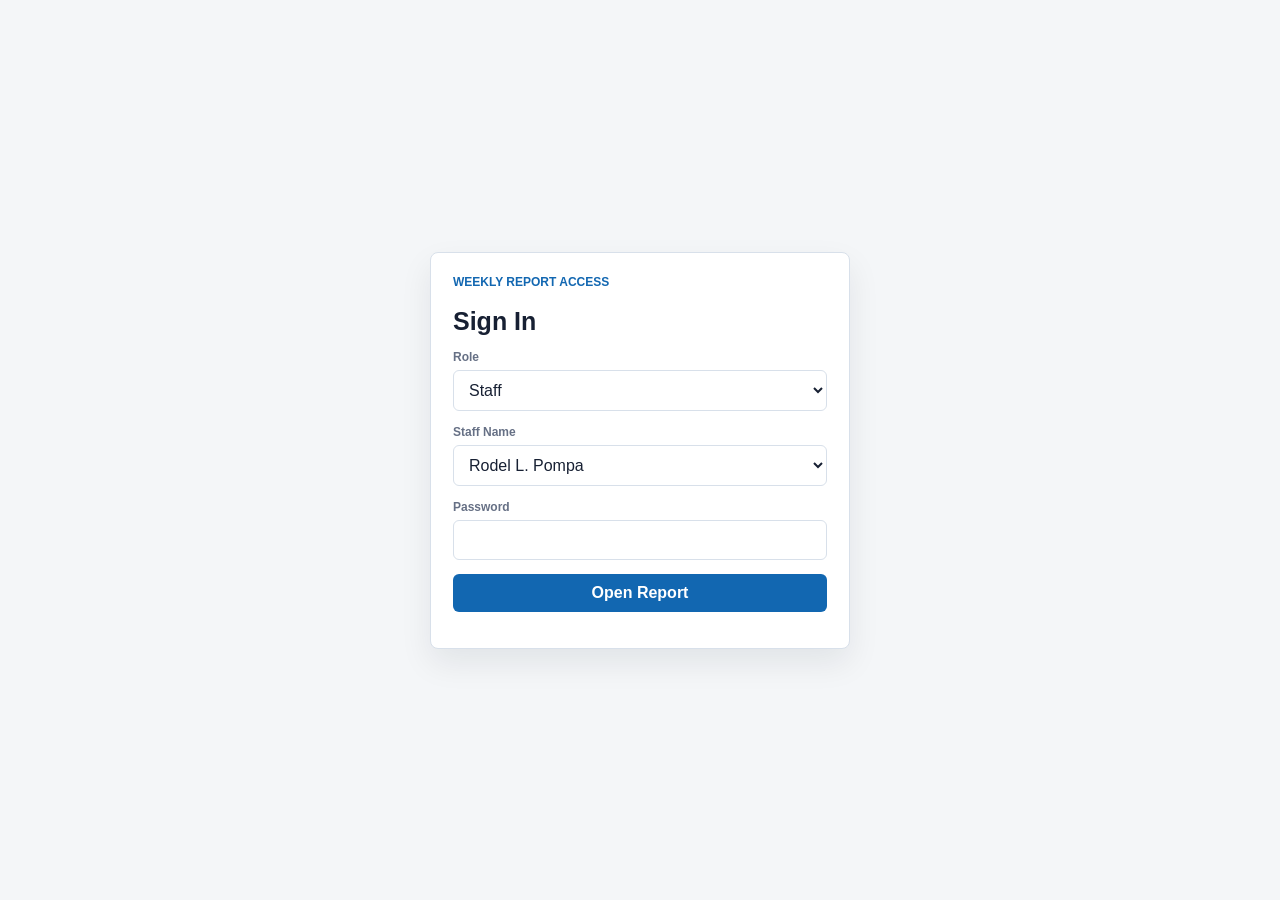
==== index.html @ 8bcedb8e "Force program checklist updates" ====
<!doctype html>
<html lang="en">
  <head>
    <meta charset="utf-8" />
    <meta name="viewport" content="width=device-width, initial-scale=1" />
    <meta name="theme-color" content="#1267b1" />
    <title>Weekly Itinerary and Accomplishment Monitor</title>
    <link rel="manifest" href="manifest.webmanifest" />
    <link rel="icon" href="icons/mao-weekly-icon.svg" type="image/svg+xml" />
    <link rel="apple-touch-icon" href="icons/mao-weekly-icon.svg" />
    <link rel="stylesheet" href="styles.css" />
  </head>
  <body>
    <section id="loginScreen" class="login-screen" aria-label="Login">
      <form id="loginForm" class="login-panel">
        <p class="eyebrow">Weekly Report Access</p>
        <h1>Sign In</h1>
        <div class="field">
          <label for="loginRole">Role</label>
          <select id="loginRole" required>
            <option value="staff">Staff</option>
            <option value="viewer">Viewer</option>
            <option value="admin">Admin</option>
          </select>
        </div>
        <div id="loginStaffField" class="field">
          <label for="loginStaff">Staff Name</label>
          <select id="loginStaff"></select>
        </div>
        <div class="field">
          <label for="loginPassword">Password</label>
          <input id="loginPassword" type="password" required />
        </div>
        <button class="primary-btn" type="submit">Open Report</button>
        <p id="loginMessage" class="login-message"></p>
      </form>
    </section>

    <header class="topbar">
      <div>
        <p class="eyebrow">Itinerary Based Monitoring</p>
        <h1>Weekly Accomplishment Report</h1>
      </div>
      <div class="topbar-actions">
        <span id="sessionBadge" class="session-badge">Staff</span>
        <button id="installAppBtn" class="icon-btn hidden" type="button">Install App</button>
        <button id="adminBtn" class="icon-btn" type="button">Admin Settings</button>
        <button id="printBtn" class="icon-btn" type="button">Print</button>
        <button id="exportBtn" class="primary-btn" type="button">Export CSV</button>
        <button id="logoutBtn" class="subtle-btn" type="button">Logout</button>
      </div>
    </header>

    <main class="layout">
      <section class="panel controls-panel" aria-label="Report controls">
        <div class="field">
          <label for="weekStart">Week Start</label>
          <input id="weekStart" type="date" />
        </div>
        <div class="field">
          <label for="weekEnd">Week End</label>
          <input id="weekEnd" type="date" />
        </div>
        <div class="field">
          <label for="staffFilter">Staff</label>
          <select id="staffFilter"></select>
        </div>
        <div class="field">
          <label for="programFilter">Program</label>
          <select id="programFilter">
            <option value="All">All programs</option>
            <option>Rice</option>
            <option>HVCC</option>
            <option>Corn</option>
            <option>Livestock</option>
            <option>Fishery</option>
            <option>Biosystems Engineering</option>
          </select>
        </div>
      </section>

      <nav class="tabs" aria-label="Main views">
        <button class="tab active" type="button" data-view="itineraryView">Plan Itinerary</button>
        <button class="tab" type="button" data-view="accomplishmentView">Encode Accomplishment</button>
        <button class="tab" type="button" data-view="dashboardView">Admin Dashboard</button>
      </nav>

      <section class="metrics" aria-label="Weekly summary">
        <article class="metric">
          <span>Planned Tasks</span>
          <strong id="plannedTasks">0</strong>
        </article>
        <article class="metric">
          <span>Conducted</span>
          <strong id="conductedTasks">0</strong>
        </article>
        <article class="metric">
          <span>Needs Justification</span>
          <strong id="justificationNeeded">0</strong>
        </article>
        <article class="metric">
          <span>Staff Efficiency</span>
          <strong id="overallEfficiency">0%</strong>
        </article>
        <article class="metric">
          <span>TA Report Grade</span>
          <strong id="overallReportGrade">0%</strong>
        </article>
      </section>

      <section id="itineraryView" class="view active">
        <section class="task-panel" aria-label="Itinerary planner">
          <div class="section-heading">
            <h2>Monday to Friday Itinerary</h2>
            <button id="addPlanBtn" class="primary-btn" type="button">Add Itinerary</button>
          </div>

          <form id="planForm" class="entry-form hidden">
            <input type="hidden" id="planId" />
            <div class="field">
              <label for="planStaff">Staff</label>
              <select id="planStaff" required></select>
            </div>
            <div class="field">
              <label for="planDate">Date to be Conducted</label>
              <input id="planDate" type="date" required />
            </div>
            <div class="field">
              <label for="planProgram">Program</label>
              <select id="planProgram" required>
                <option>Rice</option>
                <option>HVCC</option>
                <option>Corn</option>
                <option>Livestock</option>
                <option>Fishery</option>
                <option>Biosystems Engineering</option>
              </select>
            </div>
            <div class="field">
              <label for="planWorkType">Work Type</label>
              <select id="planWorkType" required>
                <option>Regular Work</option>
                <option>Planning</option>
                <option>Mapping</option>
                <option>System Maintenance</option>
                <option>System Creation</option>
              </select>
            </div>
            <div class="field">
              <label for="planPlace">Place</label>
              <input id="planPlace" type="text" required />
            </div>
            <div class="field wide">
              <label for="planTask">Task / Activity</label>
              <input id="planTask" type="text" required />
              <button class="subtle-btn polish-btn" type="button" data-polish-target="planTask">Check Grammar</button>
            </div>
            <div class="field wide">
              <label for="planClients">Clients to be Contacted</label>
              <textarea id="planClients" rows="2"></textarea>
              <button class="subtle-btn polish-btn" type="button" data-polish-target="planClients">Check Grammar</button>
            </div>
            <div class="system-detect full">
              <span>Technical assistance / field visit report</span>
              <strong id="planTechnicalAssistance">System detected: No</strong>
            </div>
            <div class="form-actions">
              <button type="button" id="cancelPlanBtn" class="subtle-btn">Cancel</button>
              <button type="submit" class="primary-btn">Save Itinerary</button>
            </div>
          </form>

          <div class="table-wrap">
            <table>
              <thead>
                <tr>
                  <th>Staff</th>
                  <th>Date</th>
                  <th>Program</th>
                  <th>Work Type</th>
                  <th>Task</th>
                  <th>Place</th>
                  <th>Clients</th>
                  <th>Report Grade Applies</th>
                  <th>Accomplishment Status</th>
                  <th class="actions-col">Actions</th>
                </tr>
              </thead>
              <tbody id="planRows"></tbody>
            </table>
          </div>
        </section>
      </section>

      <section id="accomplishmentView" class="view">
        <section class="task-panel" aria-label="Accomplishment encoder">
          <div class="section-heading">
            <h2>Accomplishment Based on Itinerary</h2>
            <button id="addBossTaskBtn" class="primary-btn" type="button">Add Boss-Instructed Task</button>
          </div>

          <form id="accomplishmentForm" class="entry-form hidden">
            <input type="hidden" id="accomplishmentPlanId" />
            <div class="field">
              <label for="accomplishmentStaff">Staff</label>
              <select id="accomplishmentStaff" required></select>
            </div>
            <div class="field">
              <label for="accomplishmentDate">Date Conducted</label>
              <input id="accomplishmentDate" type="date" required />
            </div>
            <div class="field">
              <label for="accomplishmentProgram">Program</label>
              <select id="accomplishmentProgram" required>
                <option>Rice</option>
                <option>HVCC</option>
                <option>Corn</option>
                <option>Livestock</option>
                <option>Fishery</option>
                <option>Biosystems Engineering</option>
              </select>
            </div>
            <div class="field">
              <label for="accomplishmentType">Result</label>
              <select id="accomplishmentType" required>
                <option value="Conducted">Planned task conducted</option>
                <option value="Not Conducted - Justified">Not conducted with justification</option>
                <option value="Boss Instruction">Not conducted because Boss gave priority task</option>
                <option value="Absent">Absent / on approved leave</option>
                <option value="Leave">Leave</option>
                <option value="Official Travel">Official travel / official business</option>
              </select>
            </div>
            <div class="field">
              <label for="accomplishmentPercent">Performance</label>
              <input id="accomplishmentPercent" type="number" min="0" max="100" step="5" value="100" required />
            </div>
            <div class="field">
              <label for="accomplishmentWorkType">Work Type</label>
              <select id="accomplishmentWorkType" required>
                <option>Regular Work</option>
                <option>Planning</option>
                <option>Mapping</option>
                <option>System Maintenance</option>
                <option>System Creation</option>
              </select>
            </div>
            <div class="field">
              <label>Adjusted Score</label>
              <div id="adjustedScorePreview" class="grade-preview">100%</div>
            </div>
            <div class="field wide">
              <label for="accomplishmentOutput">Actual Output / Newly Instructed Task</label>
              <textarea id="accomplishmentOutput" rows="2" required></textarea>
              <button class="subtle-btn polish-btn" type="button" data-polish-target="accomplishmentOutput">Check Grammar</button>
            </div>
            <div class="field wide">
              <label for="accomplishmentJustification">Justification / Boss Priority Instruction Details</label>
              <textarea id="accomplishmentJustification" rows="2"></textarea>
              <button class="subtle-btn polish-btn" type="button" data-polish-target="accomplishmentJustification">Check Grammar</button>
            </div>
            <div class="system-detect full">
              <span>Technical assistance grading</span>
              <strong id="accomplishmentTechnicalAssistance">System detected: No</strong>
            </div>
            <div class="field full ta-evidence">
              <label for="taPhotoInput">Technical Assistance Photo and Location</label>
              <div class="location-actions">
                <input id="taPhotoInput" type="file" accept="image/*" capture="environment" />
                <button id="captureLocationBtn" class="subtle-btn" type="button">Use Current Location</button>
              </div>
              <div id="locationStatus" class="staff-meta">No location captured yet.</div>
              <img id="taPhotoPreview" class="photo-preview hidden" alt="Technical assistance evidence preview" />
            </div>
            <div class="field full">
              <label for="reportDetails">Technical / Operational Report Details</label>
              <textarea id="reportDetails" rows="4" placeholder="Include analytical details when applicable: crop or commodity condition, livestock/fishery/biosystems observations, inputs or practices observed, client concern, assistance given, constraints, recommendations, and follow-up."></textarea>
              <div id="reportDetailsGuide" class="staff-meta">Select a program to show the appropriate technical-assistance reporting guide.</div>
              <button class="subtle-btn polish-btn" type="button" data-polish-target="reportDetails">Check Grammar</button>
            </div>
            <div class="field">
              <label for="cropStage" id="serviceCategoryLabel">Crop Stage / Service Category</label>
              <select id="cropStage"></select>
            </div>
            <div class="report-checklist auto-checklist full">
              <div id="autoChecklistHeading" class="auto-checklist-heading">System-detected reporting checklist for the applicable program</div>
              <div id="autoChecklistPreview" class="auto-checklist-grid"></div>
            </div>
            <div class="field full">
              <label>Automatic TA Report Grade</label>
              <div id="reportGradePreview" class="grade-preview">N/A</div>
            </div>
            <div class="form-actions">
              <button type="button" id="cancelAccomplishmentBtn" class="subtle-btn">Cancel</button>
              <button type="submit" class="primary-btn">Save Accomplishment</button>
            </div>
          </form>

          <details class="reference-panel" open>
            <summary>Staff Reporting Reference</summary>
            <div class="reference-grid">
              <p>Reports should be informative and analytical, with current dates and a clear period covered.</p>
              <p>For crop-related visits, include the details applicable to the current stage: land preparation, seedbed, newly planted, vegetative, reproductive, maturity, harvesting, or marketing.</p>
              <p>Crop reports use the crop-stage checklist. Livestock, fishery, and biosystems engineering reports use their own intended technical-assistance checklist.</p>
              <p>Absent, leave, and official-travel days are recorded for monitoring but excluded from staff marking.</p>
              <p>Use Boss Instruction only when the planned itinerary was not done because the Boss gave a priority task. In that case, the planned task is not graded and only the newly instructed task is rated.</p>
            </div>
          </details>

          <div class="table-wrap">
            <table>
              <thead>
                <tr>
                  <th>Staff</th>
                  <th>Planned Date</th>
                  <th>Planned Task</th>
                  <th>Place</th>
                  <th>Program</th>
                  <th>Accomplishment</th>
                  <th>Report Reference</th>
                  <th>TA Report Grade</th>
                  <th>Rating Effect</th>
                  <th class="actions-col">Actions</th>
                </tr>
              </thead>
              <tbody id="accomplishmentRows"></tbody>
            </table>
          </div>
        </section>
      </section>

      <section id="dashboardView" class="view">
        <section class="workspace">
          <aside class="staff-panel" aria-label="Staff efficiency">
            <div class="section-heading">
              <h2>Staff Efficiency</h2>
              <button id="resetBtn" class="subtle-btn" type="button">Reset Samples</button>
            </div>
            <div id="staffList" class="staff-list"></div>
          </aside>

          <section class="task-panel" aria-label="Admin computations">
            <div class="section-heading">
              <h2>Admin Computations</h2>
            </div>
            <div class="dashboard-grid">
              <article class="insight">
                <span>Planned but Not Conducted</span>
                <strong id="notConductedCount">0</strong>
                <p>Rated against staff when there is no boss instruction.</p>
              </article>
              <article class="insight">
                <span>Boss Priority Changes</span>
                <strong id="bossInstructionCount">0</strong>
                <p>Excluded from planned-task penalty and rated as new work.</p>
              </article>
              <article class="insight">
                <span>Average Boss Priority Task Rating</span>
                <strong id="bossTaskRating">0%</strong>
                <p>Performance score for newly instructed tasks.</p>
              </article>
              <article class="insight">
                <span>Average TA Report Grade</span>
                <strong id="averageReportGrade">0%</strong>
                <p>Only technical-assistance reports are included.</p>
              </article>
              <article class="insight">
                <span>Plus Factor Earned</span>
                <strong id="totalPlusFactor">0</strong>
                <p>Planning, mapping, and system work additions.</p>
              </article>
              <article class="insight">
                <span>Average Adjusted Score</span>
                <strong id="averageAdjustedScore">0%</strong>
                <p>Performance rating after approved plus factors.</p>
              </article>
            </div>

            <section class="chart-card" aria-label="Staff comparative performance graph">
              <div class="section-heading">
                <h2>Staff Performance Comparison</h2>
              </div>
              <div id="performanceChart" class="performance-chart"></div>
            </section>

            <section class="chart-card" aria-label="Technical assistance consolidated map">
              <div class="section-heading">
                <h2>Technical Assistance Field Map</h2>
              </div>
              <div id="fieldMap" class="field-map"></div>
            </section>

            <div class="table-wrap compact-table">
              <table>
                <thead>
                  <tr>
                    <th>Staff</th>
                    <th>Rated Planned</th>
                    <th>Conducted</th>
                    <th>Justified Not Conducted</th>
                    <th>Boss Changes</th>
                    <th>Excluded Days</th>
                    <th>Efficiency</th>
                    <th>Boss Task Rating</th>
                    <th>TA Report Grade</th>
                    <th>Plus Factor</th>
                    <th>Adjusted Score</th>
                  </tr>
                </thead>
                <tbody id="dashboardRows"></tbody>
              </table>
            </div>
          </section>
        </section>
      </section>

      <section class="print-signatories" aria-label="Report signatories">
        <article class="signature-card">
          <span>Prepared by</span>
          <strong id="preparedByPrint">Staff / Encoder</strong>
          <em id="preparedByTitlePrint">Agricultural Technologist/AEW</em>
        </article>
        <article class="signature-card">
          <span>Reviewed by</span>
          <strong id="reviewedByPrint">RODEL L. POMPA</strong>
          <em id="reviewedByTitlePrint">Senior Agriculturist</em>
        </article>
        <article class="signature-card">
          <span>Approved by</span>
          <strong id="approvedByPrint">DANNY S. VILLACRUSIS</strong>
          <em id="approvedByTitlePrint">Municipal Agriculturist</em>
        </article>
      </section>
    </main>

    <template id="emptyPlanTemplate">
      <tr>
        <td colspan="10" class="empty-state">No itinerary records match the current filters.</td>
      </tr>
    </template>

    <div id="adminModal" class="modal-backdrop hidden" role="dialog" aria-modal="true" aria-labelledby="adminTitle">
      <section class="modal-panel">
        <div class="section-heading">
          <h2 id="adminTitle">Admin Settings</h2>
          <button id="closeAdminBtn" class="subtle-btn" type="button">Close</button>
        </div>
        <form id="adminForm">
          <section class="account-manager" aria-label="Staff account manager">
            <div class="section-heading">
              <h3>Staff Accounts</h3>
            </div>
            <div class="add-staff-grid">
              <div class="field">
                <label for="newStaffNameInput">Staff Name</label>
                <input id="newStaffNameInput" type="text" placeholder="Full name" />
              </div>
              <div class="field">
                <label for="newStaffPasswordInput">Password</label>
                <input id="newStaffPasswordInput" type="text" placeholder="Password" />
              </div>
              <button id="addStaffAccountBtn" class="primary-btn" type="button">Add Staff</button>
            </div>
            <div id="staffAccountList" class="account-list"></div>
          </section>
          <div class="field raw-account-field">
            <label for="staffNamesInput">Staff Accounts</label>
            <textarea id="staffNamesInput" rows="12" required placeholder="Example: RODEL L. POMPA | rodel123"></textarea>
          </div>
          <div class="settings-grid">
            <div class="field">
              <label for="staffPasswordInput">Default Staff Password</label>
              <input id="staffPasswordInput" type="text" />
            </div>
            <div class="field">
              <label for="viewerPasswordInput">Viewer Password</label>
              <input id="viewerPasswordInput" type="text" />
            </div>
            <div class="field">
              <label for="adminPasswordInput">Admin Password</label>
              <input id="adminPasswordInput" type="text" />
            </div>
            <label class="setting-check"><input id="staffCanPlanInput" type="checkbox" /> Staff can create/edit itinerary</label>
            <label class="setting-check"><input id="staffCanAccomplishInput" type="checkbox" /> Staff can encode accomplishments</label>
            <label class="setting-check"><input id="staffCanBossTaskInput" type="checkbox" /> Staff can add boss-instructed task</label>
            <div class="field">
              <label for="preparedByInput">Prepared By</label>
              <input id="preparedByInput" type="text" />
            </div>
            <div class="field">
              <label for="preparedByTitleInput">Prepared By Title</label>
              <input id="preparedByTitleInput" type="text" />
            </div>
            <div class="field">
              <label for="reviewedByInput">Reviewed By</label>
              <input id="reviewedByInput" type="text" />
            </div>
            <div class="field">
              <label for="reviewedByTitleInput">Reviewed By Title</label>
              <input id="reviewedByTitleInput" type="text" />
            </div>
            <div class="field">
              <label for="approvedByInput">Boss / Approved By</label>
              <input id="approvedByInput" type="text" />
            </div>
            <div class="field">
              <label for="approvedByTitleInput">Boss Title</label>
              <input id="approvedByTitleInput" type="text" />
            </div>
          </div>
          <div class="form-actions">
            <button type="button" id="restoreStaffBtn" class="subtle-btn">Restore Default Staff</button>
            <button type="submit" class="primary-btn">Save Settings</button>
          </div>
        </form>
      </section>
    </div>

    <script src="app.js"></script>
  </body>
</html>
---- styles.css ----
:root {
  --bg: #f4f6f8;
  --panel: #ffffff;
  --ink: #172033;
  --muted: #667085;
  --line: #d8e0ea;
  --primary: #1267b1;
  --primary-dark: #0b4d86;
  --ok: #177245;
  --warn: #b45309;
  --bad: #b42318;
  --violet: #6d28d9;
  --soft-blue: #eaf4ff;
  --soft-green: #eaf8ef;
  --soft-red: #fff1f0;
  --soft-yellow: #fff7ed;
  --shadow: 0 14px 32px rgba(16, 24, 40, 0.08);
}

* {
  box-sizing: border-box;
}

body {
  margin: 0;
  background: var(--bg);
  color: var(--ink);
  font-family: Arial, Helvetica, sans-serif;
}

body.is-locked > header,
body.is-locked > main {
  display: none;
}

.login-screen {
  align-items: center;
  background: var(--bg);
  display: flex;
  inset: 0;
  justify-content: center;
  min-height: 100vh;
  padding: 18px;
  position: fixed;
  z-index: 50;
}

.login-panel {
  background: #fff;
  border: 1px solid var(--line);
  border-radius: 8px;
  box-shadow: var(--shadow);
  display: grid;
  gap: 14px;
  max-width: 420px;
  padding: 22px;
  width: 100%;
}

.login-message {
  color: var(--bad);
  font-size: 13px;
  font-weight: 700;
  margin: 0;
}

button,
input,
select,
textarea {
  font: inherit;
}

.topbar {
  align-items: center;
  background: #fff;
  border-bottom: 1px solid var(--line);
  display: flex;
  gap: 16px;
  justify-content: space-between;
  padding: 20px 26px;
  position: sticky;
  top: 0;
  z-index: 10;
}

.eyebrow {
  color: var(--primary);
  font-size: 12px;
  font-weight: 700;
  margin: 0 0 4px;
  text-transform: uppercase;
}

h1,
h2 {
  margin: 0;
}

h1 {
  font-size: 25px;
}

h2 {
  font-size: 18px;
}

.layout {
  padding: 22px;
}

.panel,
.metric,
.staff-panel,
.task-panel,
.insight,
.chart-card {
  background: var(--panel);
  border: 1px solid var(--line);
  border-radius: 8px;
  box-shadow: var(--shadow);
}

.topbar-actions,
.form-actions,
.section-heading,
.tabs {
  align-items: center;
  display: flex;
  gap: 10px;
}

.session-badge {
  background: #eaf8ef;
  border-radius: 999px;
  color: var(--ok);
  font-size: 12px;
  font-weight: 700;
  padding: 9px 12px;
}

.controls-panel {
  display: grid;
  gap: 14px;
  grid-template-columns: repeat(4, minmax(150px, 1fr));
  margin-bottom: 14px;
  padding: 16px;
}

.field {
  display: flex;
  flex-direction: column;
  gap: 6px;
}

label {
  color: var(--muted);
  font-size: 12px;
  font-weight: 700;
}

input,
select,
textarea {
  background: #fff;
  border: 1px solid var(--line);
  border-radius: 6px;
  color: var(--ink);
  padding: 10px 11px;
  width: 100%;
}

textarea {
  resize: vertical;
}

button {
  border: 0;
  border-radius: 6px;
  cursor: pointer;
  font-weight: 700;
  min-height: 38px;
  padding: 0 14px;
  white-space: nowrap;
}

.primary-btn {
  background: var(--primary);
  color: #fff;
}

.primary-btn:hover {
  background: var(--primary-dark);
}

.subtle-btn,
.icon-btn,
.tab {
  background: #edf2f7;
  color: var(--ink);
}

.subtle-btn:hover,
.icon-btn:hover,
.tab:hover {
  background: #dfe7f0;
}

.polish-btn {
  align-self: flex-start;
  font-size: 12px;
  min-height: 30px;
  padding: 0 10px;
}

.tabs {
  border-bottom: 1px solid var(--line);
  margin-bottom: 14px;
  overflow-x: auto;
  padding-bottom: 8px;
}

.tab.active {
  background: var(--primary);
  color: #fff;
}

.metrics {
  display: grid;
  gap: 14px;
  grid-template-columns: repeat(5, minmax(130px, 1fr));
  margin-bottom: 18px;
}

.dashboard-grid {
  display: grid;
  gap: 14px;
  grid-template-columns: repeat(3, minmax(150px, 1fr));
  margin-bottom: 18px;
}

.metric,
.insight {
  padding: 16px;
}

.metric span,
.insight span {
  color: var(--muted);
  display: block;
  font-size: 12px;
  font-weight: 700;
  margin-bottom: 8px;
}

.metric strong,
.insight strong {
  font-size: 28px;
}

.insight p {
  color: var(--muted);
  font-size: 13px;
  line-height: 1.4;
  margin: 8px 0 0;
}

.print-signatories {
  display: none;
}

.view {
  display: none;
}

.view.active {
  display: block;
}

.workspace {
  display: grid;
  gap: 18px;
  grid-template-columns: 320px minmax(0, 1fr);
}

.staff-panel,
.task-panel {
  min-width: 0;
  padding: 16px;
}

.section-heading {
  justify-content: space-between;
  margin-bottom: 14px;
}

.entry-form {
  background: #f8fafc;
  border: 1px solid var(--line);
  border-radius: 8px;
  display: grid;
  gap: 12px;
  grid-template-columns: repeat(4, minmax(150px, 1fr));
  margin-bottom: 14px;
  padding: 14px;
}

.entry-form .wide {
  grid-column: span 2;
}

.entry-form .full {
  grid-column: 1 / -1;
}

.entry-form .form-actions {
  align-self: end;
  grid-column: span 2;
  justify-content: flex-end;
}

.report-checklist {
  border: 1px solid var(--line);
  border-radius: 8px;
  display: grid;
  gap: 9px 14px;
  margin: 0;
  padding: 14px;
}

.auto-checklist-heading {
  color: var(--muted);
  font-size: 12px;
  font-weight: 700;
}

.auto-checklist-grid {
  display: grid;
  gap: 8px;
  grid-template-columns: repeat(3, minmax(180px, 1fr));
}

.auto-checklist-grid span {
  border-radius: 999px;
  display: inline-flex;
  font-size: 13px;
  font-weight: 700;
  line-height: 1.35;
  min-height: 30px;
  padding: 7px 10px;
}

.auto-checklist-grid .detected {
  background: var(--soft-green);
  color: var(--ok);
}

.auto-checklist-grid .missing {
  background: #edf2f7;
  color: var(--muted);
}

.grade,
.grade-preview {
  align-items: center;
  border-radius: 999px;
  display: inline-flex;
  font-weight: 700;
  min-height: 30px;
  padding: 0 12px;
}

.grade-preview {
  background: #edf2f7;
  width: fit-content;
}

.grade.excellent,
.grade-preview.excellent {
  background: var(--soft-green);
  color: var(--ok);
}

.grade.good,
.grade-preview.good {
  background: var(--soft-blue);
  color: var(--primary-dark);
}

.grade.fair,
.grade-preview.fair {
  background: var(--soft-yellow);
  color: var(--warn);
}

.grade.needs-work,
.grade-preview.needs-work {
  background: var(--soft-red);
  color: var(--bad);
}

.grade.not-applicable,
.grade-preview.not-applicable {
  background: #edf2f7;
  color: var(--muted);
}

.reference-panel {
  background: #fbfcfe;
  border: 1px solid var(--line);
  border-radius: 8px;
  margin-bottom: 14px;
  padding: 12px 14px;
}

.reference-panel summary {
  color: var(--primary-dark);
  cursor: pointer;
  font-weight: 700;
}

.reference-grid {
  display: grid;
  gap: 12px;
  grid-template-columns: repeat(3, 1fr);
  margin-top: 12px;
}

.reference-grid p {
  color: var(--muted);
  font-size: 13px;
  line-height: 1.45;
  margin: 0;
}

.location-actions {
  align-items: center;
  display: grid;
  gap: 10px;
  grid-template-columns: minmax(180px, 1fr) auto;
}

.photo-preview {
  border: 1px solid var(--line);
  border-radius: 8px;
  margin-top: 8px;
  max-height: 220px;
  max-width: 320px;
  object-fit: cover;
  width: 100%;
}

.hidden {
  display: none !important;
}

.table-wrap {
  border: 1px solid var(--line);
  border-radius: 8px;
  overflow: auto;
}

table {
  border-collapse: collapse;
  min-width: 1180px;
  width: 100%;
}

.compact-table table {
  min-width: 900px;
}

th,
td {
  border-bottom: 1px solid var(--line);
  padding: 11px;
  text-align: left;
  vertical-align: top;
}

th {
  background: #f1f5f9;
  color: #475467;
  font-size: 12px;
  text-transform: uppercase;
}

tbody tr:hover {
  background: #fbfdff;
}

.status {
  align-items: center;
  border-radius: 99px;
  display: inline-flex;
  font-size: 12px;
  font-weight: 700;
  min-height: 26px;
  padding: 0 10px;
}

.status.conducted {
  background: var(--soft-green);
  color: var(--ok);
}

.status.justified {
  background: var(--soft-red);
  color: var(--bad);
}

.status.boss {
  background: #f3e8ff;
  color: var(--violet);
}

.status.excluded {
  background: #e0f2fe;
  color: #075985;
}

.status.pending {
  background: var(--soft-yellow);
  color: var(--warn);
}

.row-actions {
  display: flex;
  flex-wrap: wrap;
  gap: 8px;
  min-width: 170px;
}

.row-actions button {
  min-height: 32px;
  padding: 0 10px;
}

.delete-btn {
  background: #fee4e2;
  color: var(--bad);
}

.delete-btn.danger-outline {
  background: #fff;
  border: 1px solid #fda29b;
  color: #b42318;
}

.empty-state {
  color: var(--muted);
  padding: 26px;
  text-align: center;
}

.staff-list {
  display: flex;
  flex-direction: column;
  gap: 8px;
  max-height: 620px;
  overflow: auto;
  padding-right: 4px;
}

.chart-card {
  margin-bottom: 14px;
  padding: 16px;
}

.chart-scroll {
  overflow-x: auto;
}

.performance-chart svg,
.field-map svg {
  display: block;
  min-width: 680px;
  width: 100%;
}

.chart-axis {
  stroke: #98a2b3;
  stroke-width: 1;
}

.chart-bar.efficiency {
  fill: #177245;
}

.chart-bar.adjusted {
  fill: #1267b1;
}

.chart-label,
.chart-tick,
.chart-value {
  fill: var(--muted);
  font-size: 12px;
}

.chart-value {
  fill: var(--ink);
  font-weight: 700;
}

.chart-legend {
  display: flex;
  gap: 16px;
  margin-top: 10px;
}

.chart-legend span {
  align-items: center;
  color: var(--muted);
  display: inline-flex;
  font-size: 12px;
  font-weight: 700;
  gap: 6px;
}

.chart-legend i {
  border-radius: 99px;
  display: inline-block;
  height: 10px;
  width: 10px;
}

.legend-efficiency {
  background: var(--ok);
}

.legend-adjusted {
  background: var(--primary);
}

.map-canvas {
  background: #f8fafc;
  border: 1px solid var(--line);
  border-radius: 8px;
  overflow: auto;
}

.map-toolbar {
  align-items: center;
  display: flex;
  flex-wrap: wrap;
  gap: 8px;
  margin-bottom: 10px;
}

.map-toolbar button {
  min-height: 32px;
  padding: 0 10px;
}

.interactive-map {
  cursor: grab;
  touch-action: none;
  user-select: none;
}

.interactive-map.is-panning {
  cursor: grabbing;
}

.boundary-path {
  fill: #eaf4ff;
  stroke: #1267b1;
  stroke-width: 1.3;
}

.map-pin circle {
  fill: #b42318;
  stroke: #fff;
  stroke-width: 2;
}

.map-evidence-list {
  display: grid;
  gap: 10px;
  grid-template-columns: repeat(auto-fit, minmax(220px, 1fr));
  margin-top: 12px;
}

.map-evidence {
  background: #fbfcfe;
  border: 1px solid var(--line);
  border-radius: 8px;
  display: grid;
  gap: 10px;
  grid-template-columns: 74px 1fr;
  padding: 10px;
}

.map-evidence img {
  border-radius: 6px;
  height: 74px;
  object-fit: cover;
  width: 74px;
}

.map-evidence strong,
.map-evidence span {
  display: block;
}

.map-evidence span,
.map-evidence p {
  color: var(--muted);
  font-size: 12px;
  line-height: 1.35;
  margin: 3px 0 0;
}

.staff-item {
  background: #fbfcfe;
  border: 1px solid var(--line);
  border-radius: 8px;
  padding: 10px;
}

.staff-row {
  align-items: center;
  display: flex;
  gap: 8px;
  justify-content: space-between;
  margin-bottom: 8px;
}

.staff-name {
  font-weight: 700;
}

.staff-meta {
  color: var(--muted);
  font-size: 12px;
  line-height: 1.35;
  margin-top: 4px;
}

.bar {
  background: #e7edf5;
  border-radius: 99px;
  height: 8px;
  overflow: hidden;
}

.bar span {
  background: var(--ok);
  display: block;
  height: 100%;
}

.modal-backdrop {
  align-items: center;
  background: rgba(15, 23, 42, 0.48);
  display: flex;
  inset: 0;
  justify-content: center;
  padding: 18px;
  position: fixed;
  z-index: 30;
}

.modal-panel {
  background: #fff;
  border-radius: 8px;
  box-shadow: 0 24px 70px rgba(15, 23, 42, 0.28);
  max-height: calc(100vh - 36px);
  max-width: 820px;
  overflow: auto;
  padding: 18px;
  width: min(100%, 820px);
}

.raw-account-field {
  display: none;
}

.account-manager {
  background: #f8fafc;
  border: 1px solid var(--line);
  border-radius: 8px;
  margin-bottom: 14px;
  padding: 12px;
}

.account-manager h3 {
  font-size: 16px;
  margin: 0;
}

.add-staff-grid {
  align-items: end;
  display: grid;
  gap: 10px;
  grid-template-columns: minmax(180px, 1fr) 150px auto;
}

.account-list {
  display: grid;
  gap: 8px;
  margin-top: 12px;
  max-height: 360px;
  overflow: auto;
  padding-right: 4px;
}

.account-row {
  align-items: center;
  background: #fff;
  border: 1px solid var(--line);
  border-radius: 8px;
  display: grid;
  gap: 10px;
  grid-template-columns: minmax(180px, 1fr) 150px auto;
  padding: 10px;
}

.account-row strong,
.account-row span {
  display: block;
}

.account-row span {
  color: var(--muted);
  font-size: 12px;
  margin-top: 2px;
}

.account-row input {
  min-width: 0;
}

.settings-grid {
  display: grid;
  gap: 12px;
  grid-template-columns: 1fr 1fr;
  margin: 14px 0;
}

.setting-check {
  align-items: center;
  background: #f8fafc;
  border: 1px solid var(--line);
  border-radius: 8px;
  color: var(--ink);
  display: flex;
  font-size: 13px;
  font-weight: 700;
  gap: 8px;
  padding: 10px;
}

.setting-check input {
  width: auto;
}

.system-detect {
  align-items: center;
  background: #f8fafc;
  border: 1px solid var(--line);
  border-radius: 8px;
  color: var(--ink);
  display: flex;
  font-size: 13px;
  font-weight: 700;
  gap: 10px;
  justify-content: space-between;
  padding: 10px;
}

.system-detect strong {
  border-radius: 999px;
  display: inline-flex;
  font-size: 12px;
  min-height: 26px;
  padding: 5px 10px;
}

.system-detect strong.detected {
  background: var(--soft-green);
  color: var(--ok);
}

.system-detect strong.not-detected {
  background: #eef2f7;
  color: var(--muted);
}

@media (max-width: 1080px) {
  .controls-panel,
  .metrics,
  .dashboard-grid,
  .workspace {
    grid-template-columns: 1fr;
  }

  .entry-form {
    grid-template-columns: 1fr 1fr;
  }

  .report-checklist,
  .auto-checklist-grid,
  .reference-grid,
  .location-actions,
  .add-staff-grid,
  .account-row {
    grid-template-columns: 1fr 1fr;
  }
}

@media (max-width: 680px) {
  .topbar {
    align-items: flex-start;
    flex-direction: column;
    padding: 18px;
  }

  .layout {
    padding: 14px;
  }

  .metrics {
    grid-template-columns: 1fr 1fr;
  }

  .entry-form {
    grid-template-columns: 1fr;
  }

  .entry-form .wide,
  .entry-form .full,
  .entry-form .form-actions {
    grid-column: auto;
  }

  .report-checklist,
  .auto-checklist-grid,
  .reference-grid,
  .location-actions,
  .add-staff-grid,
  .account-row,
  .settings-grid {
    grid-template-columns: 1fr;
  }

  .topbar-actions,
  .form-actions,
  .section-heading {
    align-items: stretch;
    flex-wrap: wrap;
  }
}

@media print {
  .topbar-actions,
  .login-screen,
  .controls-panel,
  .tabs,
  .entry-form,
  .row-actions,
  #addPlanBtn,
  #addBossTaskBtn,
  #resetBtn,
  .modal-backdrop,
  .actions-col {
    display: none !important;
  }

  .print-signatories {
    display: grid;
    gap: 24px;
    grid-template-columns: repeat(3, 1fr);
    margin: 36px 16px 18px;
    page-break-inside: avoid;
  }

  .signature-card {
    text-align: center;
  }

  .signature-card span {
    display: block;
    font-size: 10px;
    margin-bottom: 34px;
    text-transform: uppercase;
  }

  .signature-card strong {
    border-top: 1px solid #111;
    display: block;
    font-size: 12px;
    padding-top: 8px;
    text-transform: uppercase;
  }

  .signature-card em {
    display: block;
    font-size: 11px;
    font-style: normal;
    margin-top: 2px;
  }

  body {
    background: #fff;
  }

  .topbar {
    border-bottom: 2px solid #111;
    position: static;
  }

  .layout {
    padding: 0;
  }

  .panel,
  .metric,
  .staff-panel,
  .task-panel,
  .insight {
    border: 0;
    box-shadow: none;
  }

  .view {
    display: block;
    margin-bottom: 24px;
  }

  body.role-staff #dashboardView,
  body.role-viewer #dashboardView {
    display: none;
  }

  .workspace {
    grid-template-columns: 1fr;
  }

  table {
    font-size: 10px;
    min-width: 0;
  }

  th:last-child,
  td:last-child {
    display: none;
  }
}
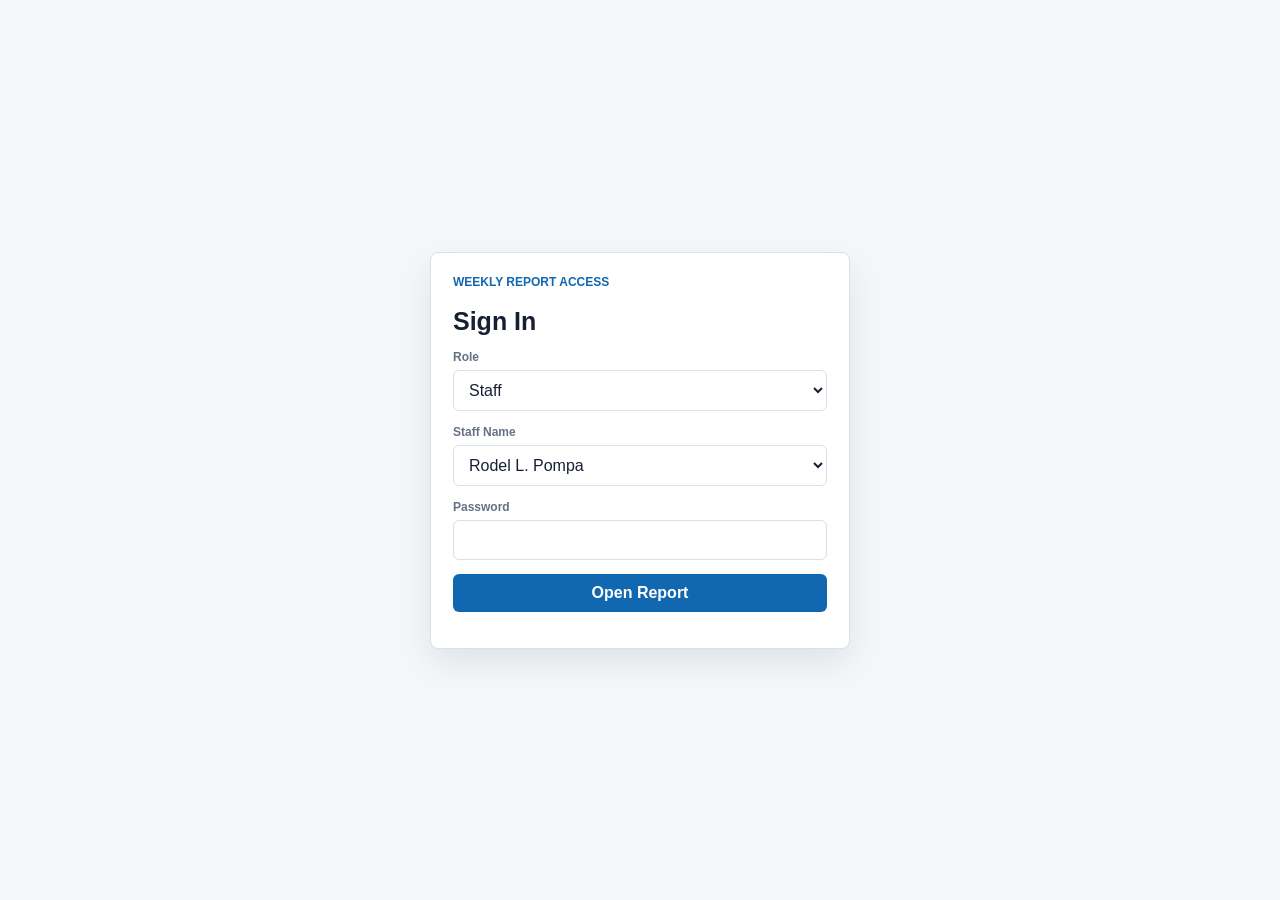
==== commit eed3ae4d: "Publish weekly PDF download" ====
--- a/index.html
+++ b/index.html
@@ -46,6 +46,7 @@
         <button id="installAppBtn" class="icon-btn hidden" type="button">Install App</button>
         <button id="adminBtn" class="icon-btn" type="button">Admin Settings</button>
         <button id="printBtn" class="icon-btn" type="button">Print</button>
+        <button id="pdfBtn" class="icon-btn" type="button">Download PDF</button>
         <button id="exportBtn" class="primary-btn" type="button">Export CSV</button>
         <button id="logoutBtn" class="subtle-btn" type="button">Logout</button>
       </div>
@@ -263,6 +264,7 @@
               <span>Technical assistance grading</span>
               <strong id="accomplishmentTechnicalAssistance">System detected: No</strong>
             </div>
+            <div id="taProgramBasis" class="program-basis full">Grading basis: Select a program.</div>
             <div class="field full ta-evidence">
               <label for="taPhotoInput">Technical Assistance Photo and Location</label>
               <div class="location-actions">
@@ -274,12 +276,12 @@
             </div>
             <div class="field full">
               <label for="reportDetails">Technical / Operational Report Details</label>
-              <textarea id="reportDetails" rows="4" placeholder="Include analytical details when applicable: crop or commodity condition, livestock/fishery/biosystems observations, inputs or practices observed, client concern, assistance given, constraints, recommendations, and follow-up."></textarea>
+              <textarea id="reportDetails" rows="4" placeholder="Write the technical assistance report details here. Follow the program-specific guide below."></textarea>
               <div id="reportDetailsGuide" class="staff-meta">Select a program to show the appropriate technical-assistance reporting guide.</div>
               <button class="subtle-btn polish-btn" type="button" data-polish-target="reportDetails">Check Grammar</button>
             </div>
             <div class="field">
-              <label for="cropStage" id="serviceCategoryLabel">Crop Stage / Service Category</label>
+              <label for="cropStage" id="serviceCategoryLabel">TA Activity / Service Category</label>
               <select id="cropStage"></select>
             </div>
             <div class="report-checklist auto-checklist full">
--- a/styles.css
+++ b/styles.css
@@ -888,6 +888,16 @@
   color: var(--muted);
 }
 
+.program-basis {
+  background: #fff7ed;
+  border: 1px solid #fed7aa;
+  border-radius: 8px;
+  color: #8a3a0a;
+  font-size: 13px;
+  font-weight: 800;
+  padding: 10px 12px;
+}
+
 @media (max-width: 1080px) {
   .controls-panel,
   .metrics,
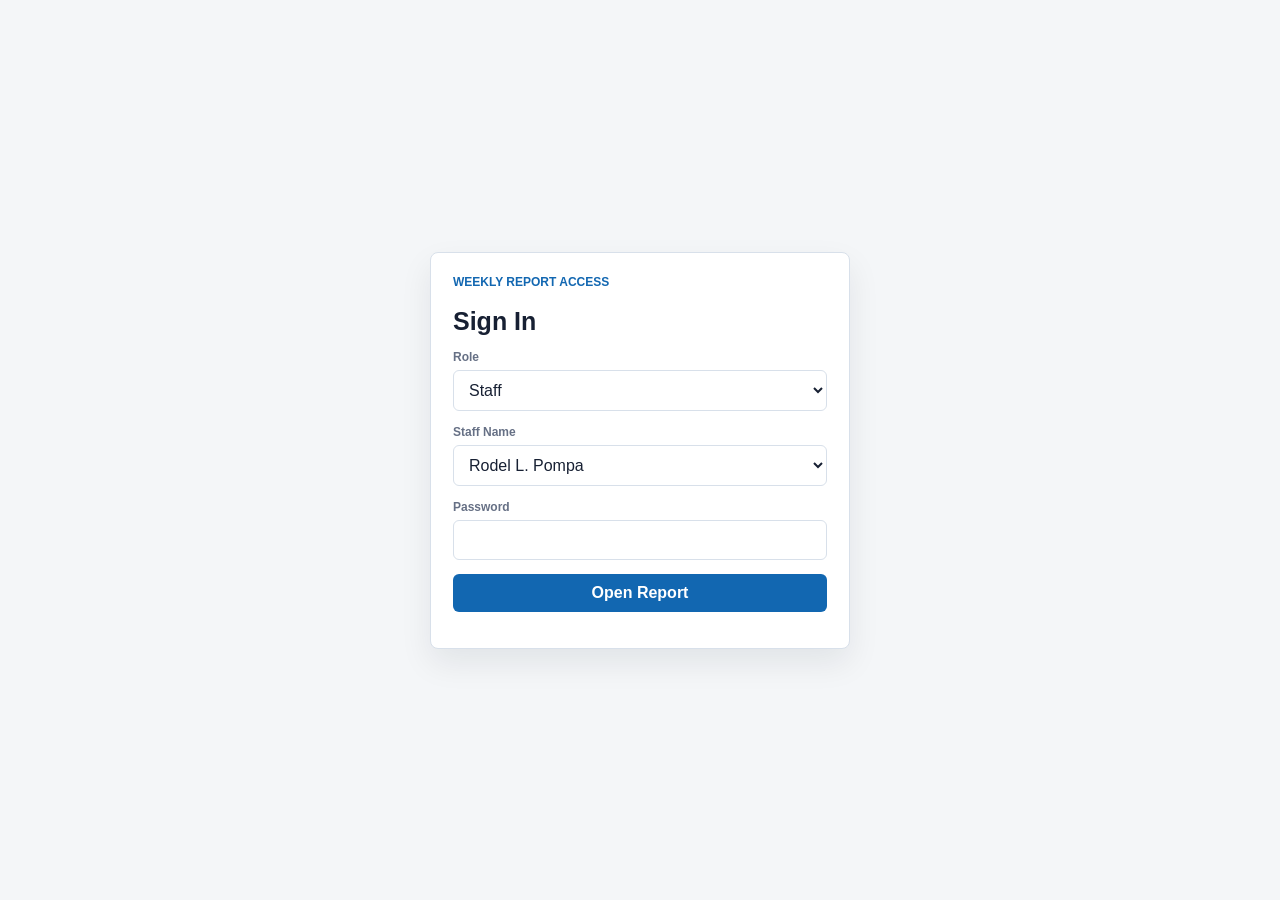
==== commit 7a2b96f2: "Publish program and PDF updates" ====
--- a/index.html
+++ b/index.html
@@ -76,6 +76,8 @@
             <option>Livestock</option>
             <option>Fishery</option>
             <option>Biosystems Engineering</option>
+            <option>Admin Job</option>
+            <option>Others</option>
           </select>
         </div>
       </section>
@@ -135,7 +137,13 @@
                 <option>Livestock</option>
                 <option>Fishery</option>
                 <option>Biosystems Engineering</option>
+                <option>Admin Job</option>
+                <option>Others</option>
               </select>
+            </div>
+            <div class="field hidden" id="planProgramOtherField">
+              <label for="planProgramOther">Specify Other Program / Work</label>
+              <input id="planProgramOther" type="text" />
             </div>
             <div class="field">
               <label for="planWorkType">Work Type</label>
@@ -219,7 +227,13 @@
                 <option>Livestock</option>
                 <option>Fishery</option>
                 <option>Biosystems Engineering</option>
+                <option>Admin Job</option>
+                <option>Others</option>
               </select>
+            </div>
+            <div class="field hidden" id="accomplishmentProgramOtherField">
+              <label for="accomplishmentProgramOther">Specify Other Program / Work</label>
+              <input id="accomplishmentProgramOther" type="text" />
             </div>
             <div class="field">
               <label for="accomplishmentType">Result</label>
@@ -235,6 +249,10 @@
             <div class="field">
               <label for="accomplishmentPercent">Performance</label>
               <input id="accomplishmentPercent" type="number" min="0" max="100" step="5" value="100" required />
+            </div>
+            <div class="field">
+              <label for="accomplishmentHours">Hours / Minutes Rendered</label>
+              <input id="accomplishmentHours" type="text" placeholder="Example: 8 hours" />
             </div>
             <div class="field">
               <label for="accomplishmentWorkType">Work Type</label>
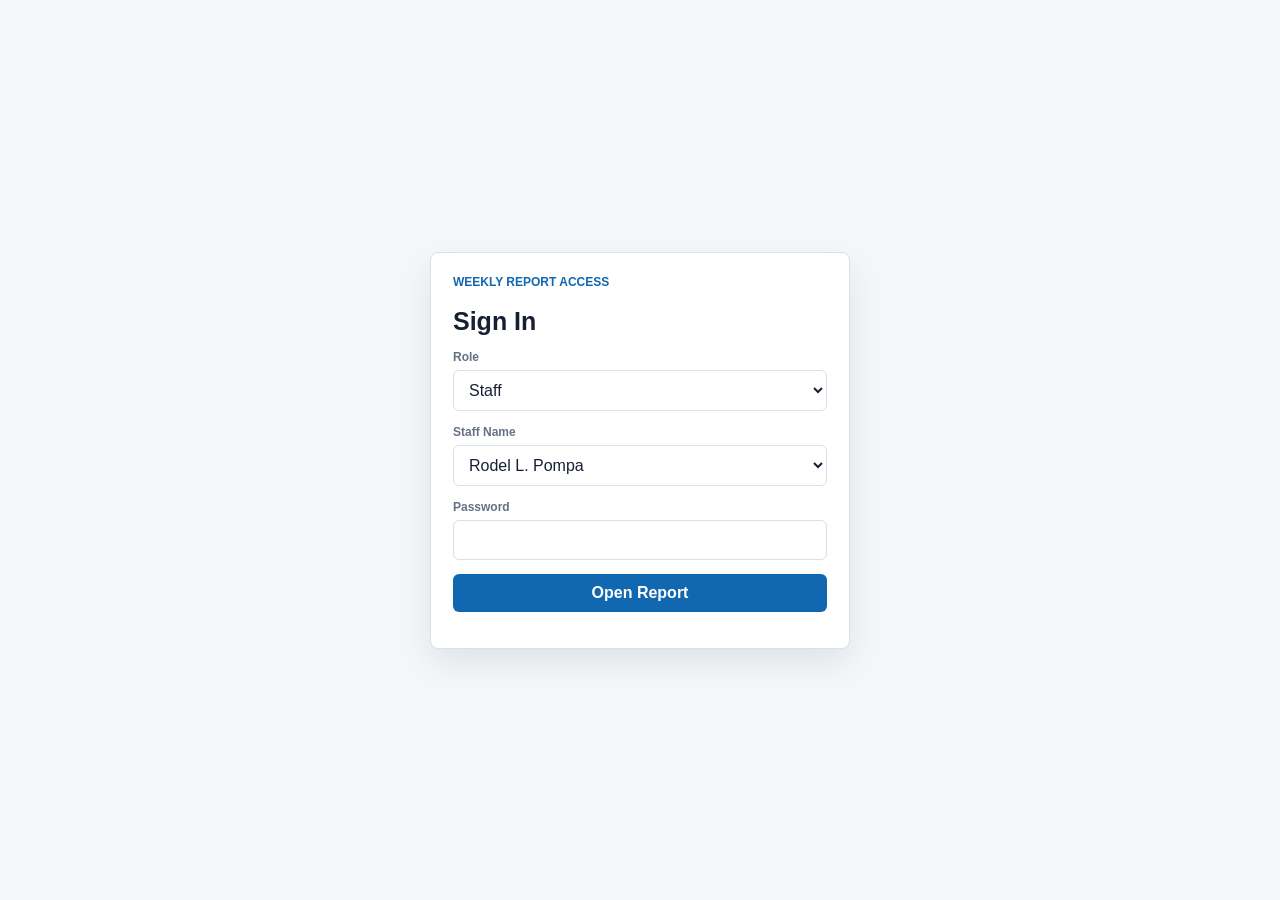
==== commit 5c846a8d: "Publish itinerary PDF update" ====
--- a/index.html
+++ b/index.html
@@ -47,6 +47,7 @@
         <button id="adminBtn" class="icon-btn" type="button">Admin Settings</button>
         <button id="printBtn" class="icon-btn" type="button">Print</button>
         <button id="pdfBtn" class="icon-btn" type="button">Download PDF</button>
+        <button id="itineraryPdfBtn" class="icon-btn" type="button">Download Itinerary PDF</button>
         <button id="exportBtn" class="primary-btn" type="button">Export CSV</button>
         <button id="logoutBtn" class="subtle-btn" type="button">Logout</button>
       </div>
@@ -244,6 +245,10 @@
                 <option value="Absent">Absent / on approved leave</option>
                 <option value="Leave">Leave</option>
                 <option value="Official Travel">Official travel / official business</option>
+                <option value="Holiday">Holiday</option>
+                <option value="Work from Home">Work from Home</option>
+                <option value="On Travel">On travel</option>
+                <option value="On Training/Seminar">On training / seminar</option>
               </select>
             </div>
             <div class="field">
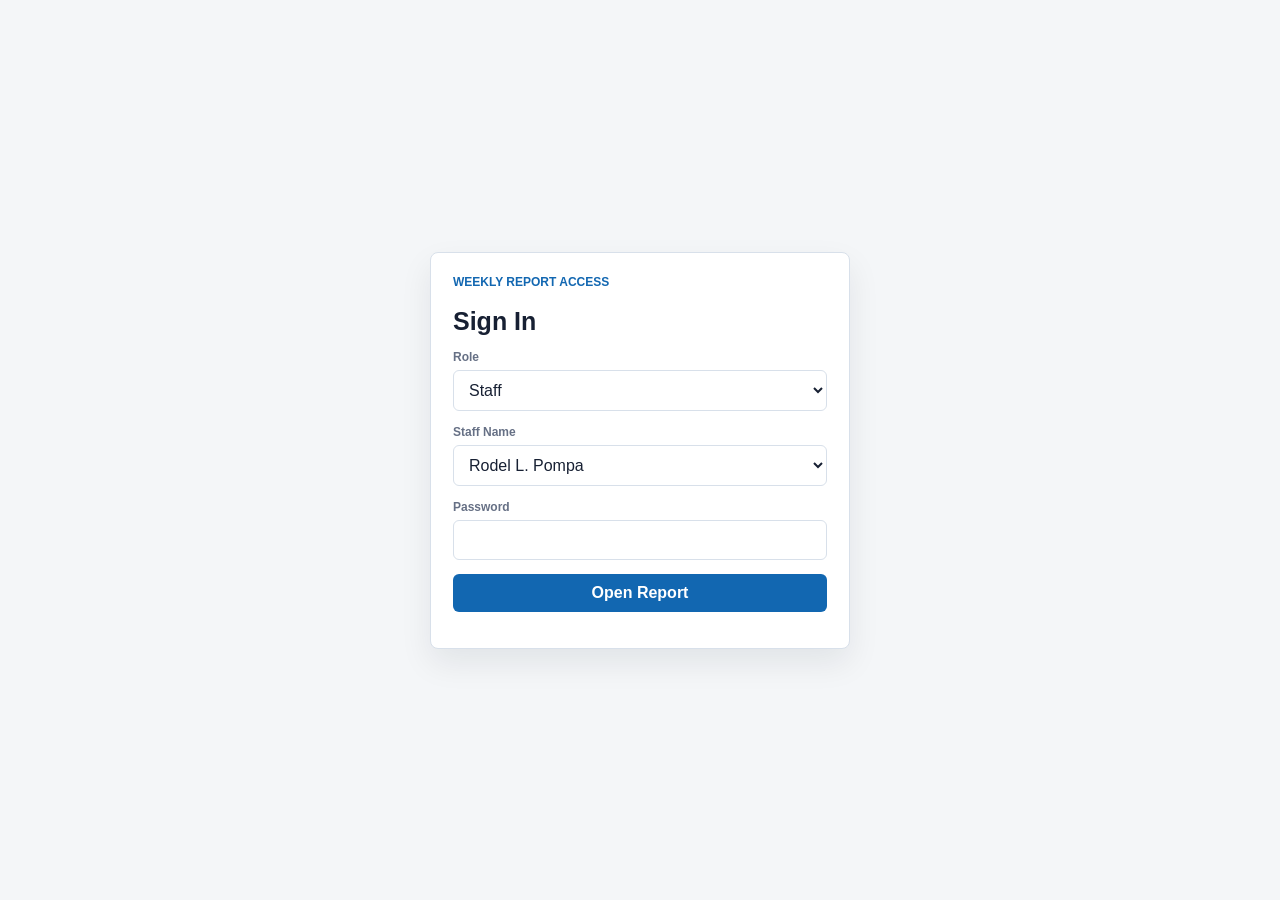
==== commit 81c7b025: "Publish durable report recovery" ====
--- a/index.html
+++ b/index.html
@@ -43,6 +43,8 @@
       </div>
       <div class="topbar-actions">
         <span id="sessionBadge" class="session-badge">Staff</span>
+        <span id="syncStatus" class="sync-status" role="status" aria-live="polite">Checking saved records...</span>
+        <button id="syncNowBtn" class="subtle-btn" type="button">Sync Now</button>
         <button id="installAppBtn" class="icon-btn hidden" type="button">Install App</button>
         <button id="adminBtn" class="icon-btn" type="button">Admin Settings</button>
         <button id="printBtn" class="icon-btn" type="button">Print</button>
--- a/styles.css
+++ b/styles.css
@@ -139,6 +139,26 @@
   padding: 9px 12px;
 }
 
+.sync-status {
+  color: var(--muted);
+  font-size: 12px;
+  font-weight: 700;
+  min-width: 108px;
+  text-align: center;
+}
+
+.sync-status.saving {
+  color: var(--primary);
+}
+
+.sync-status.saved {
+  color: var(--ok);
+}
+
+.sync-status.error {
+  color: var(--bad);
+}
+
 .controls-panel {
   display: grid;
   gap: 14px;
